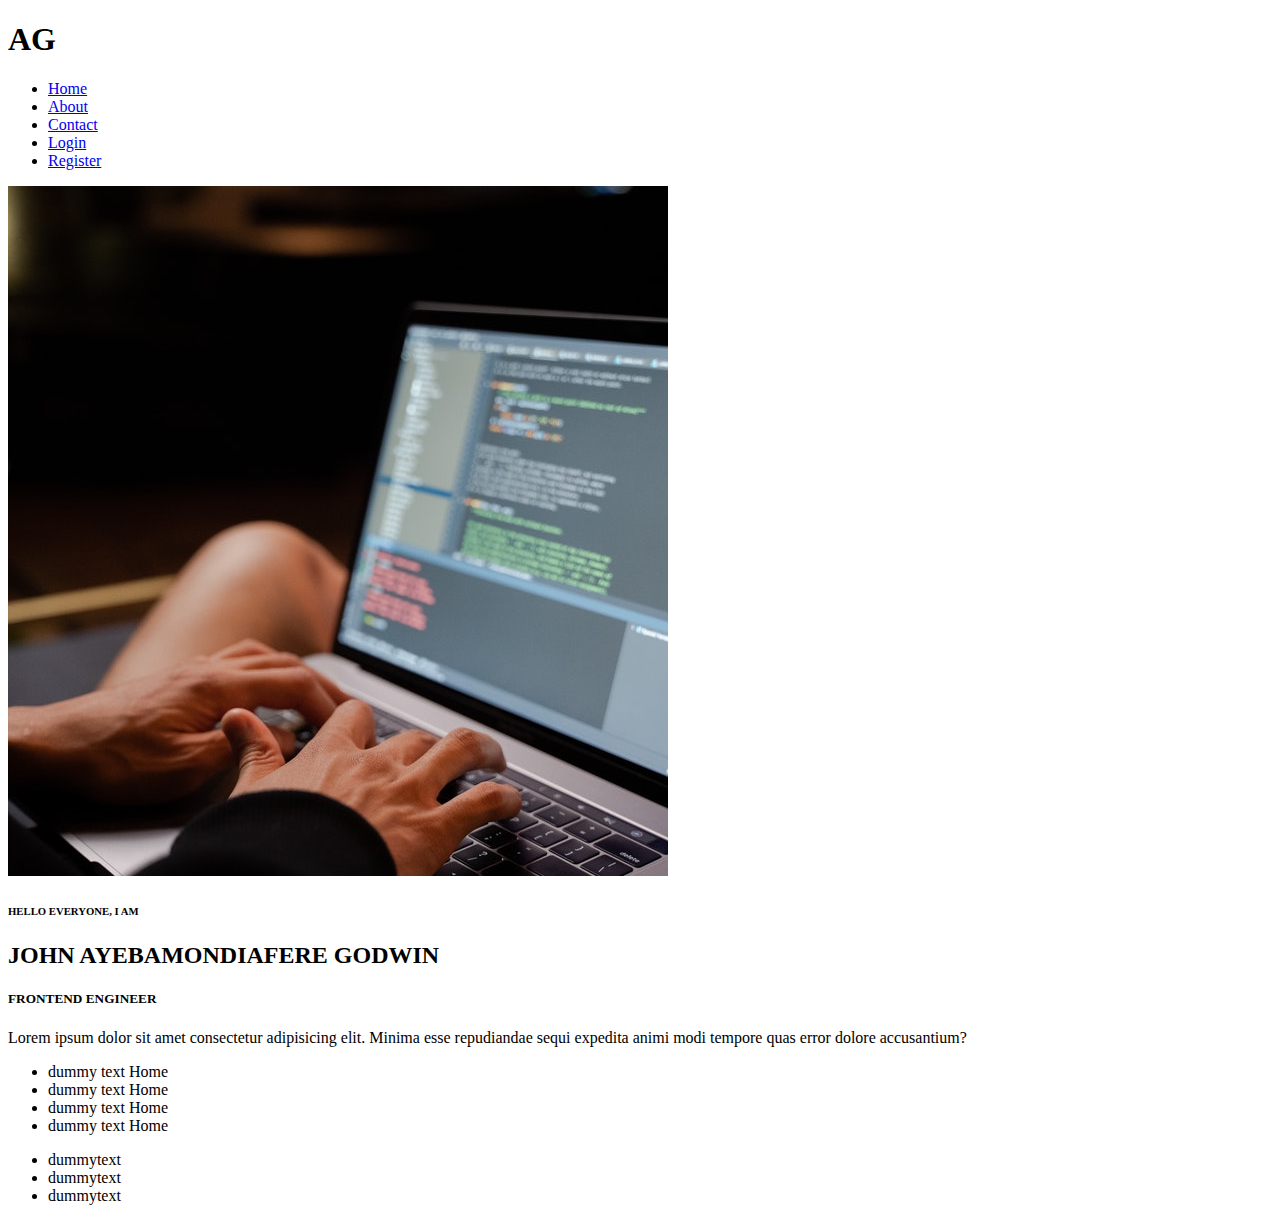
==== index.html @ b1015f2a "change index.css file to default.css" ====
<!DOCTYPE html>
<html lang="en">
<head>
  <meta charset="UTF-8">
  <meta http-equiv="X-UA-Compatible" content="IE=edge">
  <meta name="viewport" content="width=device-width, initial-scale=1.0">
  <title>John Aye Assignment</title>
  <link rel="stylesheet" href="./home.css">
</head>
<body>
  <header id="header">
  <div class="container">
    <nav>
      <h1 class="brand">AG</h1>
      <ul class="nav-list">
        <li class="nav-list-item"><a class="nav-list-link" href="./home.html">Home</a></li>
        <li class="nav-list-item"><a class="nav-list-link" href="./about.html">About</a></li>
        <li class="nav-list-item"><a class="nav-list-link" href="./contact.html">Contact</a></li>
        <li class="nav-list-item"><a class="nav-list-link" href="./login.html">Login</a></li>
        <li class="nav-list-item"><a class="nav-list-link" href="./register.html">Register</a></li>
      </ul>
    </nav>
  </div>
  </header>
  <main>
      <section class="hero-section">
        <article class="container info-card">
          <aside class="info-card-image">
        <img src="./pexels-pavel-danilyuk-5496463 (1).jpg" alt="my_photo">
          </aside>
          <aside class="info-card-details">
            <h6>HELLO EVERYONE, I AM</h6>
            <h2>JOHN AYEBAMONDIAFERE GODWIN</h2>
            <h5>FRONTEND ENGINEER</h5>
            <P>Lorem ipsum dolor sit amet consectetur adipisicing elit. Minima esse repudiandae sequi expedita animi modi tempore quas error dolore accusantium?</P>
            <ul class="info-card-details-contact">
              <li>dummy text <span>Home</span></li>
              <li>dummy text <span>Home</span></li>
              <li>dummy text <span>Home</span></li>
              <li>dummy text <span>Home</span></li>
            </ul>

            <ul class="info-card-details-social">
              <li>dummytext</li>
              <li>dummytext</li>
              <li>dummytext</li>
            </ul>
          </aside>
      </article>
      </section>

  </main>
</body>
</html>
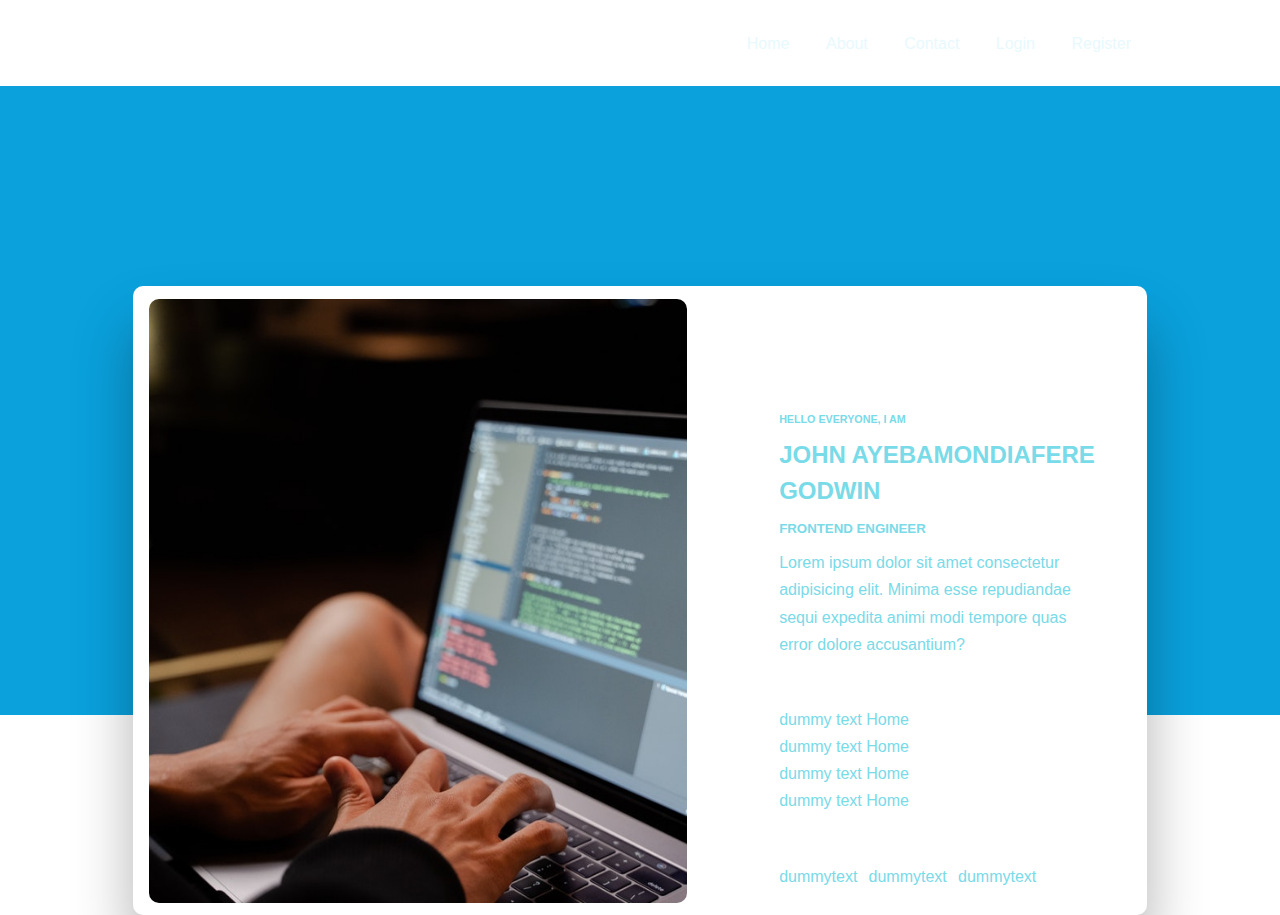
==== commit 314cb82c: "fixed the bug in the index.html file by linking the right css file." ====
--- a/index.html
+++ b/index.html
@@ -5,7 +5,7 @@
   <meta http-equiv="X-UA-Compatible" content="IE=edge">
   <meta name="viewport" content="width=device-width, initial-scale=1.0">
   <title>John Aye Assignment</title>
-  <link rel="stylesheet" href="./home.css">
+  <link rel="stylesheet" href="./index.css">
 </head>
 <body>
   <header id="header">
--- a/index.css
+++ b/index.css
@@ -0,0 +1,86 @@
+@import url(./default.css);
+/* media queries */
+
+
+@media (min-width:480px) {
+
+
+  section .info-card {
+    bottom: -200px;
+    border-radius: 10px;
+    padding: 4rem 6rem;
+  }
+
+  
+}
+
+@media (min-width:580px) {
+
+
+  section .info-card {
+    bottom: -200px;
+    border-radius: 10px;
+    padding: 4rem 6rem;
+  }
+
+  
+}
+
+@media (min-width:768px) {
+
+
+  
+header nav {
+  display: flex;
+  flex-direction: row;
+  justify-content: space-between;
+  align-items: center;
+}
+
+
+nav .nav-list-item {
+  display: inline-block;
+  padding: 1.2rem 1rem;
+}
+
+
+}
+
+
+
+@media (min-width:1024px) {
+
+
+ section .info-card {
+    flex-direction: row;
+    align-items: stretch;
+    padding: 0.8rem 1rem;
+  }
+
+  .info-card .info-card-image img {
+    width: 90%;
+  }
+
+  .info-card .info-card-details {
+    padding: 0.8rem 2rem;
+    padding-top: 7rem;
+    width: 60%;
+  }
+
+  .info-card-details h3 {
+    font-size: 2rem;
+  }
+  
+}
+
+
+
+@media (min-width:1440px) {
+
+  
+}
+
+
+
+
+
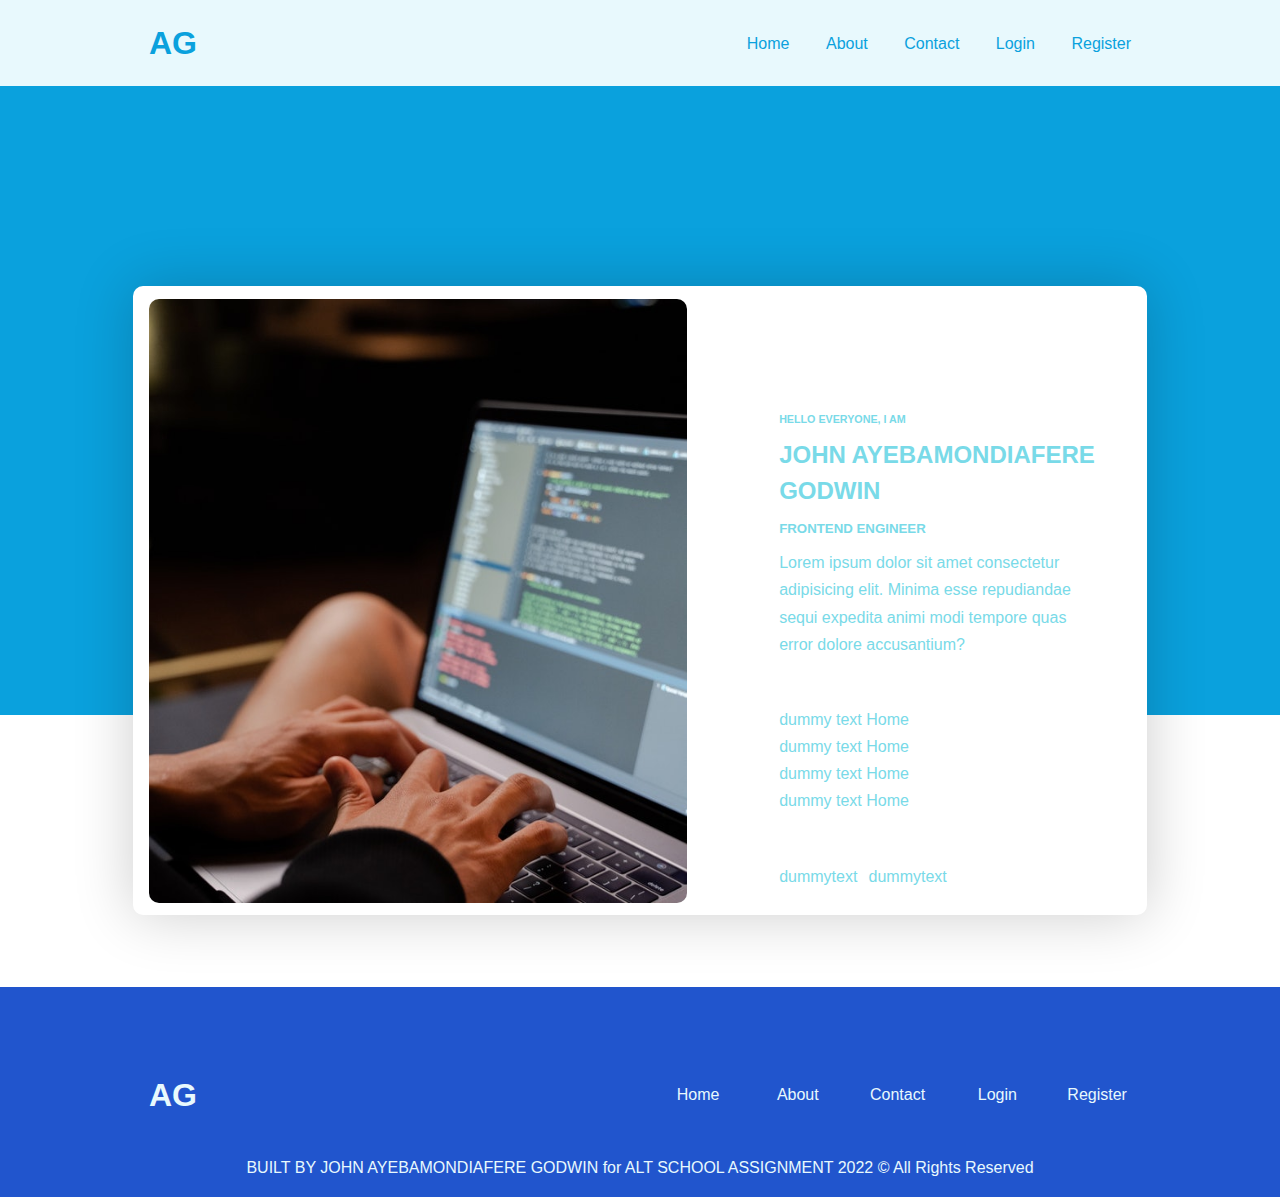
==== commit f2ef06b1: "created the footer section." ====
--- a/index.html
+++ b/index.html
@@ -5,6 +5,8 @@
   <meta http-equiv="X-UA-Compatible" content="IE=edge">
   <meta name="viewport" content="width=device-width, initial-scale=1.0">
   <title>John Aye Assignment</title>
+  <!--load all Font Awesome styles -->
+  <link href="/your-path-to-fontawesome/css/all.css" rel="stylesheet">
   <link rel="stylesheet" href="./index.css">
 </head>
 <body>
@@ -13,7 +15,7 @@
     <nav>
       <h1 class="brand">AG</h1>
       <ul class="nav-list">
-        <li class="nav-list-item"><a class="nav-list-link" href="./home.html">Home</a></li>
+        <li class="nav-list-item"><a class="nav-list-link" href="./index.html">Home</a></li>
         <li class="nav-list-item"><a class="nav-list-link" href="./about.html">About</a></li>
         <li class="nav-list-item"><a class="nav-list-link" href="./contact.html">Contact</a></li>
         <li class="nav-list-item"><a class="nav-list-link" href="./login.html">Login</a></li>
@@ -43,12 +45,29 @@
             <ul class="info-card-details-social">
               <li>dummytext</li>
               <li>dummytext</li>
-              <li>dummytext</li>
+              <li> <i class="fa-solid"></i></li>
             </ul>
           </aside>
       </article>
       </section>
 
   </main>
+
+  <footer id="footer">
+    <section class="container">
+      <nav>
+        <h1 class="brand">AG</h1>
+        <ul class="nav-list">
+          <li class="nav-list-item"><a class="nav-list-link" href="./index.html">Home</a></li>
+          <li class="nav-list-item"><a class="nav-list-link" href="./about.html">About</a></li>
+          <li class="nav-list-item"><a class="nav-list-link" href="./contact.html">Contact</a></li>
+          <li class="nav-list-item"><a class="nav-list-link" href="./login.html">Login</a></li>
+          <li class="nav-list-item"><a class="nav-list-link" href="./register.html">Register</a></li>
+        </ul>
+      </nav>
+
+      <p>BUILT BY JOHN AYEBAMONDIAFERE GODWIN for ALT SCHOOL ASSIGNMENT  2022 &copy; All Rights Reserved</p>
+    </section>
+  </footer>
 </body>
 </html>--- a/index.css
+++ b/index.css
@@ -9,6 +9,7 @@
     bottom: -200px;
     border-radius: 10px;
     padding: 4rem 6rem;
+    margin-bottom: 17rem;
   }
 
   
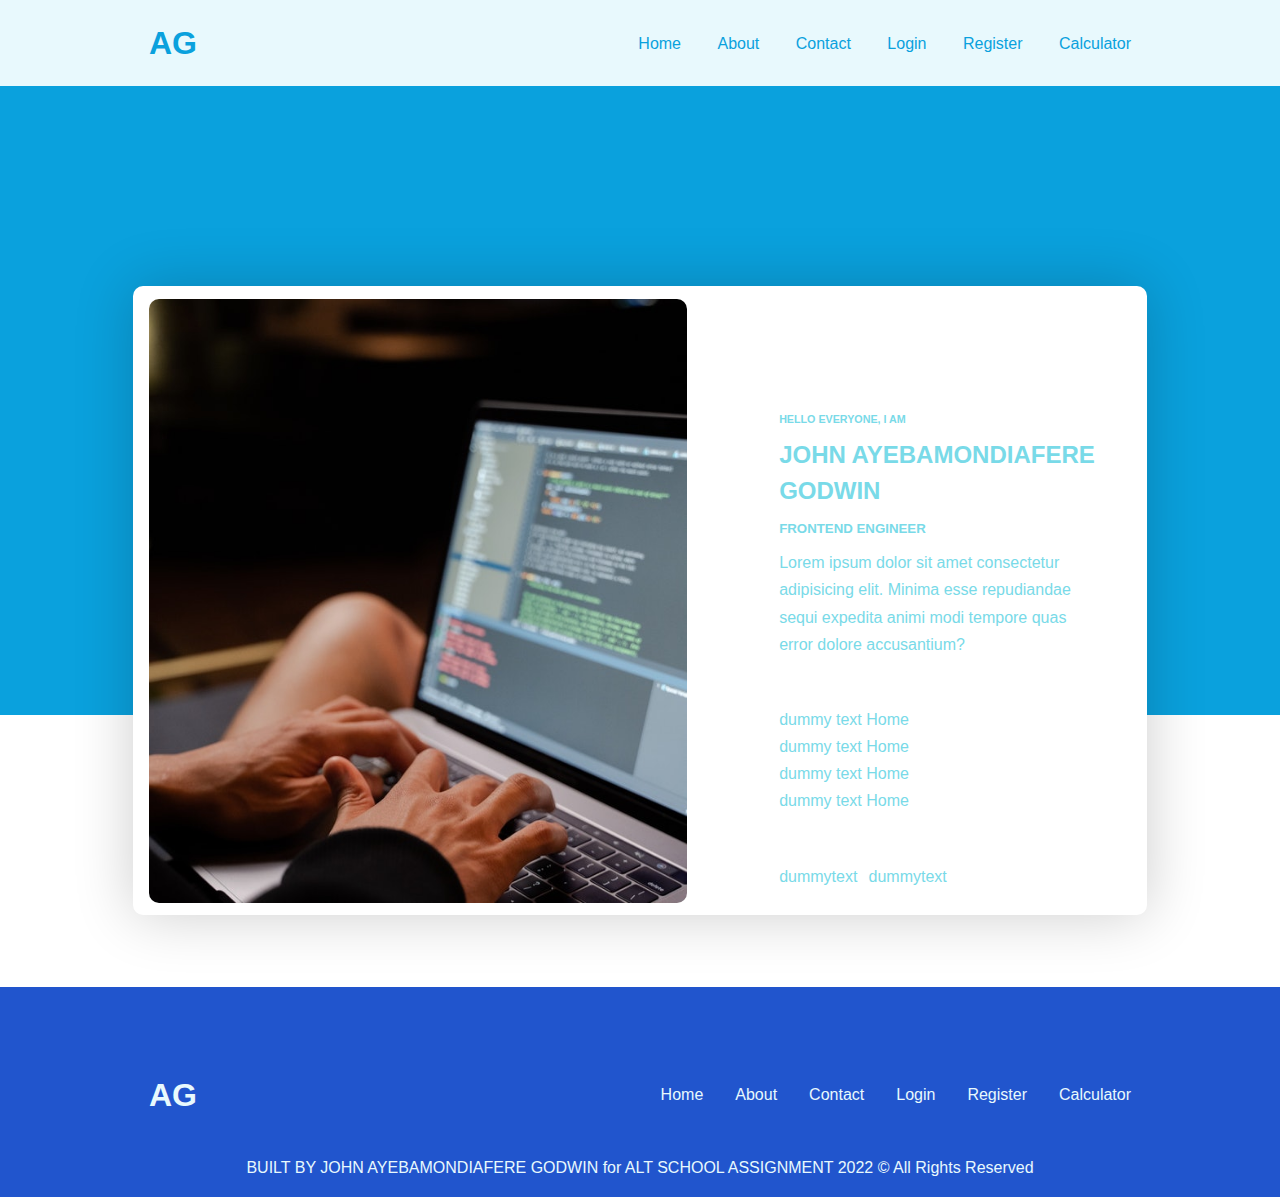
==== commit 7a96ab6c: "added the calculator link to each page." ====
--- a/index.html
+++ b/index.html
@@ -20,6 +20,8 @@
         <li class="nav-list-item"><a class="nav-list-link" href="./contact.html">Contact</a></li>
         <li class="nav-list-item"><a class="nav-list-link" href="./login.html">Login</a></li>
         <li class="nav-list-item"><a class="nav-list-link" href="./register.html">Register</a></li>
+        <li class="nav-list-item"><a class="nav-list-link" href="./calculator.html">Calculator</a></li>
+
       </ul>
     </nav>
   </div>
@@ -63,6 +65,8 @@
           <li class="nav-list-item"><a class="nav-list-link" href="./contact.html">Contact</a></li>
           <li class="nav-list-item"><a class="nav-list-link" href="./login.html">Login</a></li>
           <li class="nav-list-item"><a class="nav-list-link" href="./register.html">Register</a></li>
+          <li class="nav-list-item"><a class="nav-list-link" href="./calculator.html">Calculator</a></li>
+
         </ul>
       </nav>
 
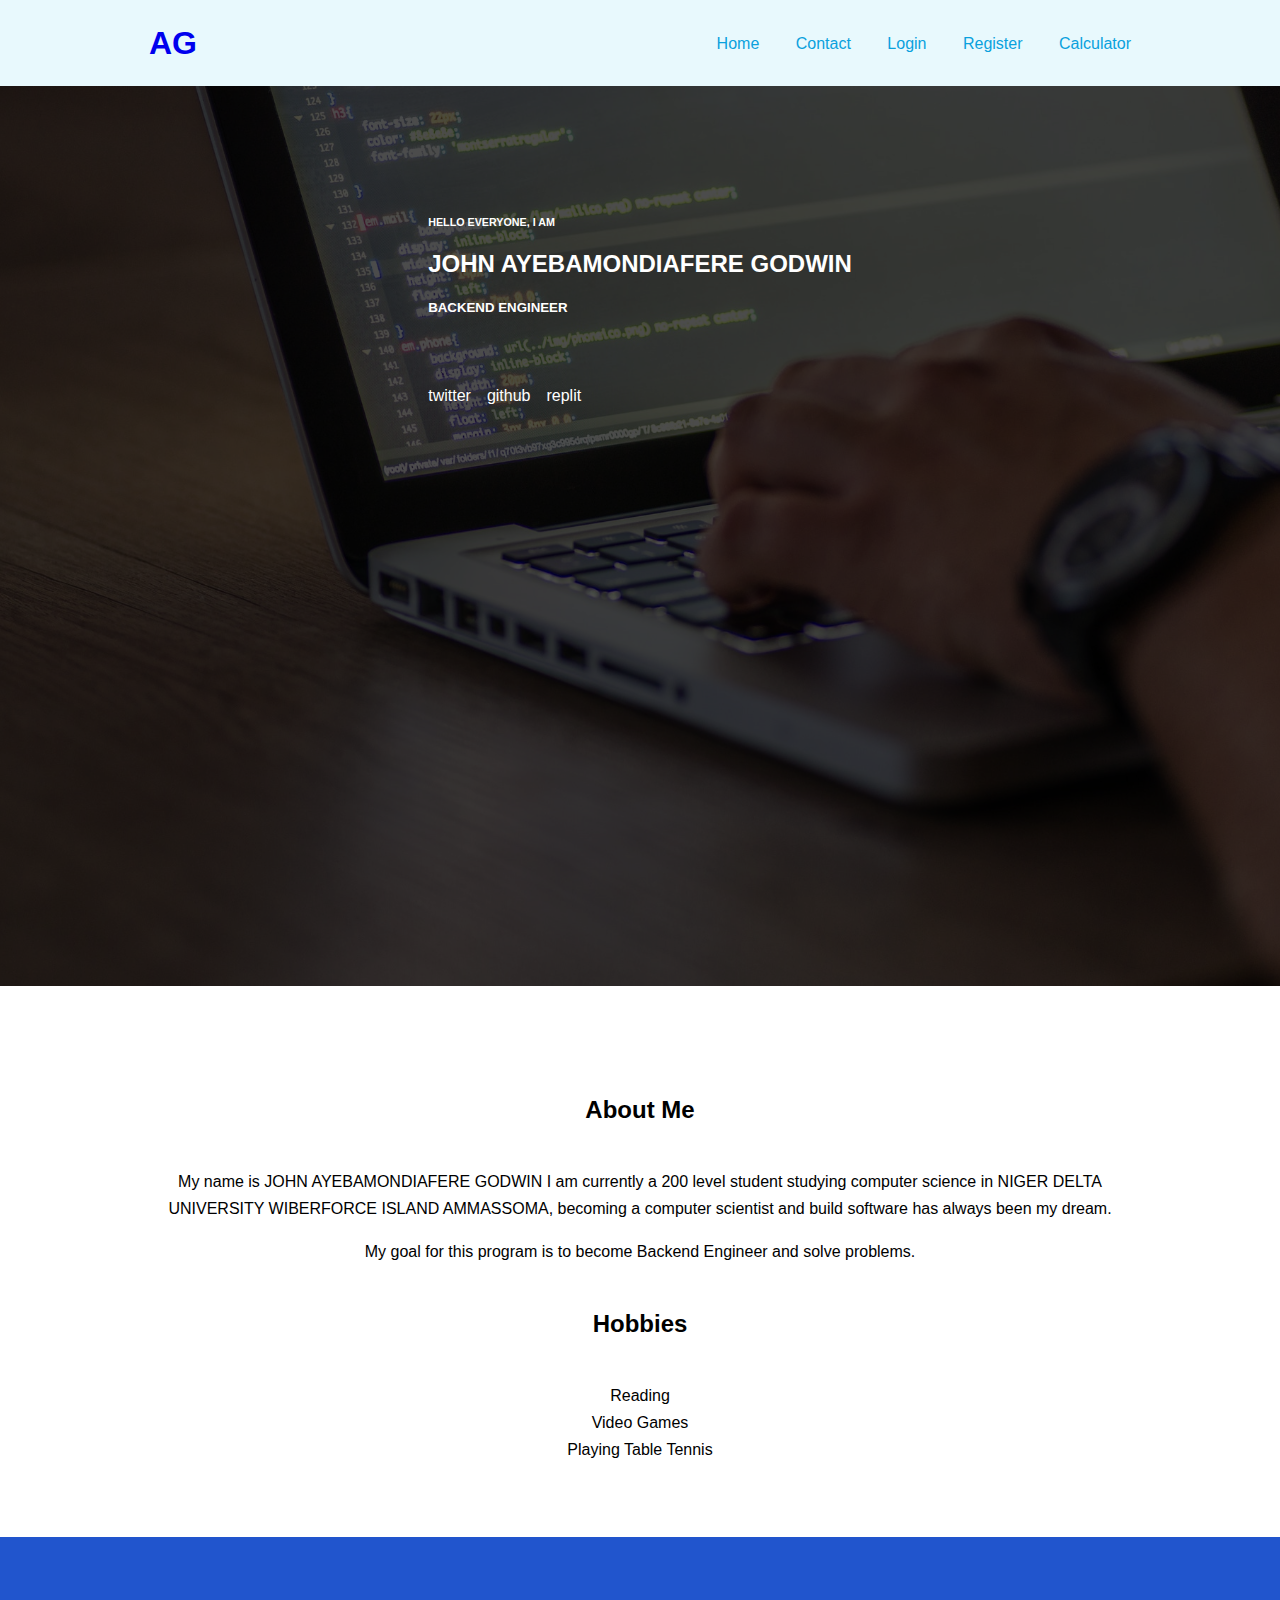
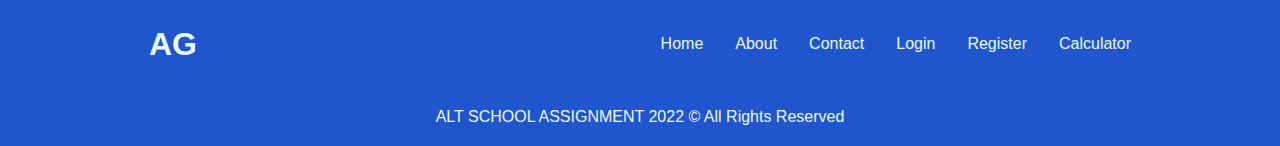
==== commit 24e40fb0: "change the home design and deleted the about page." ====
--- a/index.html
+++ b/index.html
@@ -4,19 +4,16 @@
   <meta charset="UTF-8">
   <meta http-equiv="X-UA-Compatible" content="IE=edge">
   <meta name="viewport" content="width=device-width, initial-scale=1.0">
-  <title>John Aye Assignment</title>
-  <!--load all Font Awesome styles -->
-  <link href="/your-path-to-fontawesome/css/all.css" rel="stylesheet">
+  <title>JOHN AYEBAMONDIAFERE GODWIN</title>
   <link rel="stylesheet" href="./index.css">
 </head>
 <body>
   <header id="header">
   <div class="container">
     <nav>
-      <h1 class="brand">AG</h1>
+      <h1 class="brand"><a href="./index.html">AG</a></h1>
       <ul class="nav-list">
         <li class="nav-list-item"><a class="nav-list-link" href="./index.html">Home</a></li>
-        <li class="nav-list-item"><a class="nav-list-link" href="./about.html">About</a></li>
         <li class="nav-list-item"><a class="nav-list-link" href="./contact.html">Contact</a></li>
         <li class="nav-list-item"><a class="nav-list-link" href="./login.html">Login</a></li>
         <li class="nav-list-item"><a class="nav-list-link" href="./register.html">Register</a></li>
@@ -29,29 +26,46 @@
   <main>
       <section class="hero-section">
         <article class="container info-card">
-          <aside class="info-card-image">
-        <img src="./pexels-pavel-danilyuk-5496463 (1).jpg" alt="my_photo">
-          </aside>
           <aside class="info-card-details">
             <h6>HELLO EVERYONE, I AM</h6>
             <h2>JOHN AYEBAMONDIAFERE GODWIN</h2>
-            <h5>FRONTEND ENGINEER</h5>
-            <P>Lorem ipsum dolor sit amet consectetur adipisicing elit. Minima esse repudiandae sequi expedita animi modi tempore quas error dolore accusantium?</P>
-            <ul class="info-card-details-contact">
-              <li>dummy text <span>Home</span></li>
-              <li>dummy text <span>Home</span></li>
-              <li>dummy text <span>Home</span></li>
-              <li>dummy text <span>Home</span></li>
-            </ul>
+            <h5>BACKEND ENGINEER</h5>
 
             <ul class="info-card-details-social">
-              <li>dummytext</li>
-              <li>dummytext</li>
-              <li> <i class="fa-solid"></i></li>
+              <li> <a href="https://twitter.com/ayi_dev" target="_blank">twitter</a></li>
+              <li> <a href="https://github.com/boivado2" target="_blank">github</a></li>
+              <li> <a href="https://replit.com/@AyeJG/" target="_blank">replit</a></li>
+
             </ul>
           </aside>
+     
       </article>
       </section>
+
+      <section class="about-section">
+
+        <article class="container about-info">
+          <h2>About Me</h2>
+
+        <aside class="about-info-details">
+          <p>
+            My name is JOHN AYEBAMONDIAFERE GODWIN I am currently a 200 level student studying computer science in NIGER DELTA UNIVERSITY WIBERFORCE ISLAND AMMASSOMA, becoming a computer scientist and build software has always been my dream.
+          </p>
+
+          <p>My goal for this program is to become Backend Engineer and solve problems.</p>
+        </aside>
+
+        <aside class="about-info-hobbies">
+          <h2>Hobbies</h2>
+          <ul>
+            <li>Reading</li>
+            <li>Video Games</li>
+            <li>Playing Table Tennis</li>
+          </ul>
+        </aside>
+        </article>
+      </section>
+
 
   </main>
 
@@ -70,8 +84,8 @@
         </ul>
       </nav>
 
-      <p>BUILT BY JOHN AYEBAMONDIAFERE GODWIN for ALT SCHOOL ASSIGNMENT  2022 &copy; All Rights Reserved</p>
+      <p> ALT SCHOOL ASSIGNMENT  2022 &copy; All Rights Reserved</p>
     </section>
   </footer>
 </body>
-</html>+</html>
--- a/index.css
+++ b/index.css
@@ -1,87 +1,355 @@
-@import url(./default.css);
+
+*{
+  padding: 0;
+  margin: 0;
+  box-sizing: border-box;
+}
+
+body {
+  font-family: 'Lucida Sans', 'Lucida Sans Regular', 'Lucida Grande', 'Lucida Sans Unicode', Geneva, Verdana, sans-serif;
+  line-height: 1.7;
+  font-size: 16px;
+}
+
+
+/* utilities */
+
+a {
+  text-decoration: none;
+}
+
+li {
+  list-style: none;
+}
+
+img {
+  width: 100%;
+  height: 100%;
+}
+
+:is(h1,h2,h3,h4,h5,h6) {
+  font-size: 1.254srem;
+  line-height: 1.5;
+  font-weight: bold;
+}
+
+  .container {
+    max-width: 100%;
+    margin: auto;
+  }
+  
+
+
+  /* header and navbar */
+  header {
+    background-color: #0AA1DD;
+  }
+
+  header nav {
+    display: flex;
+    flex-direction: column;
+    justify-content: space-between;
+    align-items: center;
+  }
+  
+  .brand {
+    color: #E8F9FD;
+    padding: 1.2rem 1rem;
+  
+  }
+  
+  nav .nav-list-item {
+    display: inline-block;
+    padding: 1.2rem 1rem;
+  }
+  
+  nav .nav-list-item .nav-list-link {
+    color: #E8F9FD;
+  
+  }
+
+  /* hero section */
+
+section.hero-section {
+  height: 100vh;
+  position: relative;
+  margin-bottom: 6rem;
+  background-image: url("./pexels-lukas-574071.jpg");
+  background-repeat: no-repeat;
+  background-size: cover;
+  background-position: center center;
+  color: white;
+  z-index: 10;
+}
+
+
+
+
+section.hero-section::after {
+  content: "";
+  position: absolute;
+  width: 100%;
+  height: 100%;
+  top: 0;
+  left: 0;
+  background-color: rgba(0, 0, 0, 0.7);
+  z-index: -1;
+}
+
+section .info-card {
+
+  display: flex;
+  flex-direction: column;
+  justify-content: center;
+  align-items: center;
+  padding: 8rem 2rem;
+
+}
+
+section .info-card .info-card-details {
+  display: flex;
+  align-items: flex-start;
+  justify-content: center;
+  flex-direction: column;
+  gap: 1rem;
+
+}
+
+section .info-card .info-card-details-social {
+  display: flex;
+  align-items: flex-start;
+  justify-content: center;
+  gap: 1rem;
+  margin-top: 3rem;
+}
+.info-card .info-card-details-social a {
+  color: white;
+}
+
+
+/* about section */
+.about-info {
+  padding: 0.6rem 1.5rem;
+}
+
+.about-info h2 {
+  text-align: start;
+  margin-bottom: 2.5rem;
+}
+
+.about-info .about-info-details {
+  text-align: start;
+  font-size: 1rem;
+}
+
+
+.about-info .about-info-details p {
+  margin-top: 1rem;
+}
+
+.about-info .about-info-hobbies {
+  text-align: start;
+}
+
+.about-info .about-info-hobbies h2 {
+  margin-top: 2.5rem;
+}
+
+
+
+
+/* footer */
+
+footer {
+  background-color: #2155CD;
+  padding: 4rem 1rem 1rem 1rem;
+  margin-top: 4rem;
+}
+
+footer section nav {
+  display: flex;
+  justify-content: space-between;
+  flex-direction: column;
+  align-items: center;
+  margin-bottom: 1rem;
+
+}
+ footer section nav .nav-list {
+   display: flex;
+   flex-direction: column;
+   align-items: center;
+   width: 100%;
+ }
+
+
+
+
+footer section nav .brand {
+  color: #E8F9FD;
+  border-bottom: 0.1px solid white;
+  width: 100%;
+text-align: center; 
+
+}
+
+
+footer section nav ul li  {
+  width: 100%;
+  text-align: center;
+}
+
+footer section .nav-list-item .nav-list-link {
+  color: #E8F9FD;
+}
+
+footer section nav .brand {
+  color: #E8F9FD;
+}
+
+footer section p {
+  text-align: center;
+  color: #E8F9FD;
+
+}
+
+
+
+
+
+
 /* media queries */
 
 
+
 @media (min-width:480px) {
-
-
-  section .info-card {
-    bottom: -200px;
-    border-radius: 10px;
-    padding: 4rem 6rem;
-    margin-bottom: 17rem;
-  }
+  .container {
+    max-width: 480px;
+    margin: auto;
+  }
+
+  header {
+    background-color: #E8F9FD;
+  }
+
+  nav .nav-list-item .nav-list-link {
+    color: #0AA1DD;
+  
+  }
+
+  .brand {
+    color: #0AA1DD;
+  }
+
+
+
+
 
   
 }
 
 @media (min-width:580px) {
-
-
-  section .info-card {
-    bottom: -200px;
-    border-radius: 10px;
-    padding: 4rem 6rem;
-  }
-
-  
+  .container {
+    max-width: 580px;
+    margin: auto;
+  }
+
+  footer section nav {
+    flex-direction: row;
+  
+  }
+
+  footer section nav .nav-list {
+    flex-direction: row;
+    align-items: center;
+  }
+
+  footer section nav .brand  {
+    border-bottom: 0px;
+    text-align: start;
+  }
+
+ 
+
 }
 
 @media (min-width:768px) {
-
-
-  
-header nav {
-  display: flex;
-  flex-direction: row;
-  justify-content: space-between;
-  align-items: center;
-}
-
-
-nav .nav-list-item {
-  display: inline-block;
-  padding: 1.2rem 1rem;
-}
-
+  .container {
+    max-width: 768px;
+    margin: auto;
+  }
+
+  header nav {
+    display: flex;
+    flex-direction: row;
+    justify-content: space-between;
+    align-items: center;
+  }
+  
+  
+  nav .nav-list-item {
+    display: inline-block;
+    padding: 1.2rem 1rem;
+  }
+  
+
+  about-info {
+    padding: 0.6rem 1.5rem;
+  }
+  
+  .about-info h2 {
+    text-align: center;
+    margin-bottom: 2.5rem;
+  }
+  
+  .about-info .about-info-details {
+    text-align: center;
+  }
+  
+  
+  .about-info .about-info-details p {
+    margin-top: 1rem;
+  }
+  
+  .about-info .about-info-hobbies {
+    text-align: center;
+  }
+  
+  .about-info .about-info-hobbies h2 {
+    margin-top: 2.5rem;
+  }
+  
 
 }
 
 
 
 @media (min-width:1024px) {
-
-
- section .info-card {
-    flex-direction: row;
-    align-items: stretch;
-    padding: 0.8rem 1rem;
-  }
-
-  .info-card .info-card-image img {
-    width: 90%;
-  }
-
-  .info-card .info-card-details {
-    padding: 0.8rem 2rem;
-    padding-top: 7rem;
-    width: 60%;
-  }
-
-  .info-card-details h3 {
-    font-size: 2rem;
-  }
+  .container {
+    max-width: 1014px;
+    margin: auto;
+
+  }
+
+
+
+  
   
 }
 
 
 
 @media (min-width:1440px) {
-
-  
-}
-
-
-
-
-
+  .container {
+    max-width: 1280px;
+    margin: auto;
+
+  }
+
+  
+section.hero-section {
+  height: 70vh;
+}
+  
+}
+
+
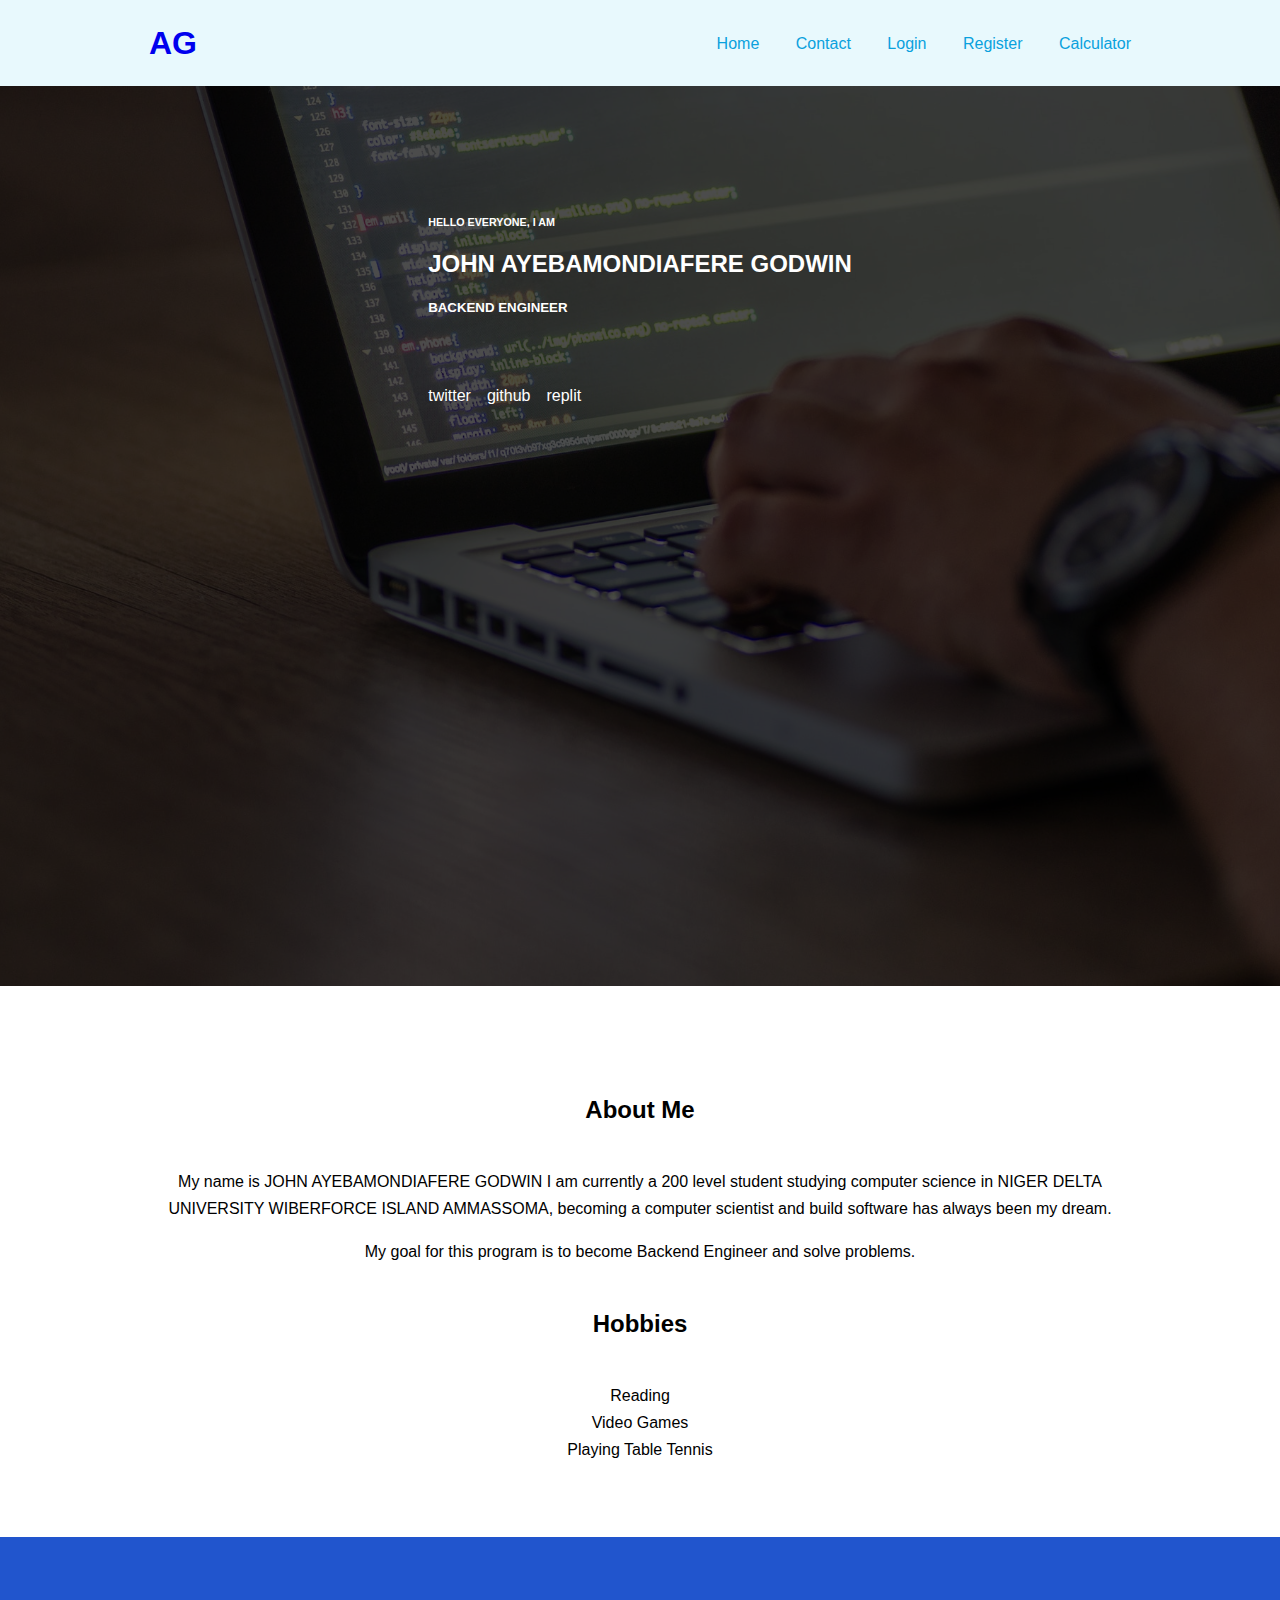
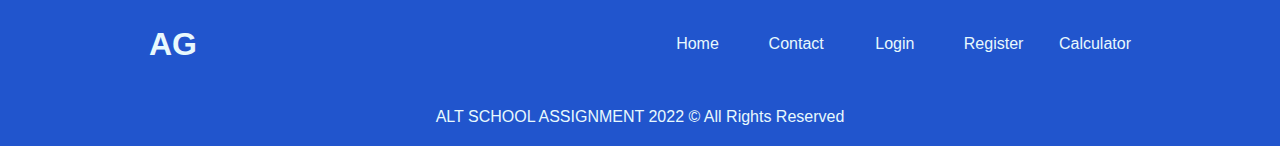
==== commit 7e44ca28: "remove about link from other pages." ====
--- a/index.html
+++ b/index.html
@@ -75,7 +75,6 @@
         <h1 class="brand">AG</h1>
         <ul class="nav-list">
           <li class="nav-list-item"><a class="nav-list-link" href="./index.html">Home</a></li>
-          <li class="nav-list-item"><a class="nav-list-link" href="./about.html">About</a></li>
           <li class="nav-list-item"><a class="nav-list-link" href="./contact.html">Contact</a></li>
           <li class="nav-list-item"><a class="nav-list-link" href="./login.html">Login</a></li>
           <li class="nav-list-item"><a class="nav-list-link" href="./register.html">Register</a></li>
--- a/index.css
+++ b/index.css
@@ -74,7 +74,7 @@
   height: 100vh;
   position: relative;
   margin-bottom: 6rem;
-  background-image: url("./pexels-lukas-574071.jpg");
+  background-image: url("/pexels-lukas-574071.jpg");
   background-repeat: no-repeat;
   background-size: cover;
   background-position: center center;
@@ -352,4 +352,3 @@
   
 }
 
-
